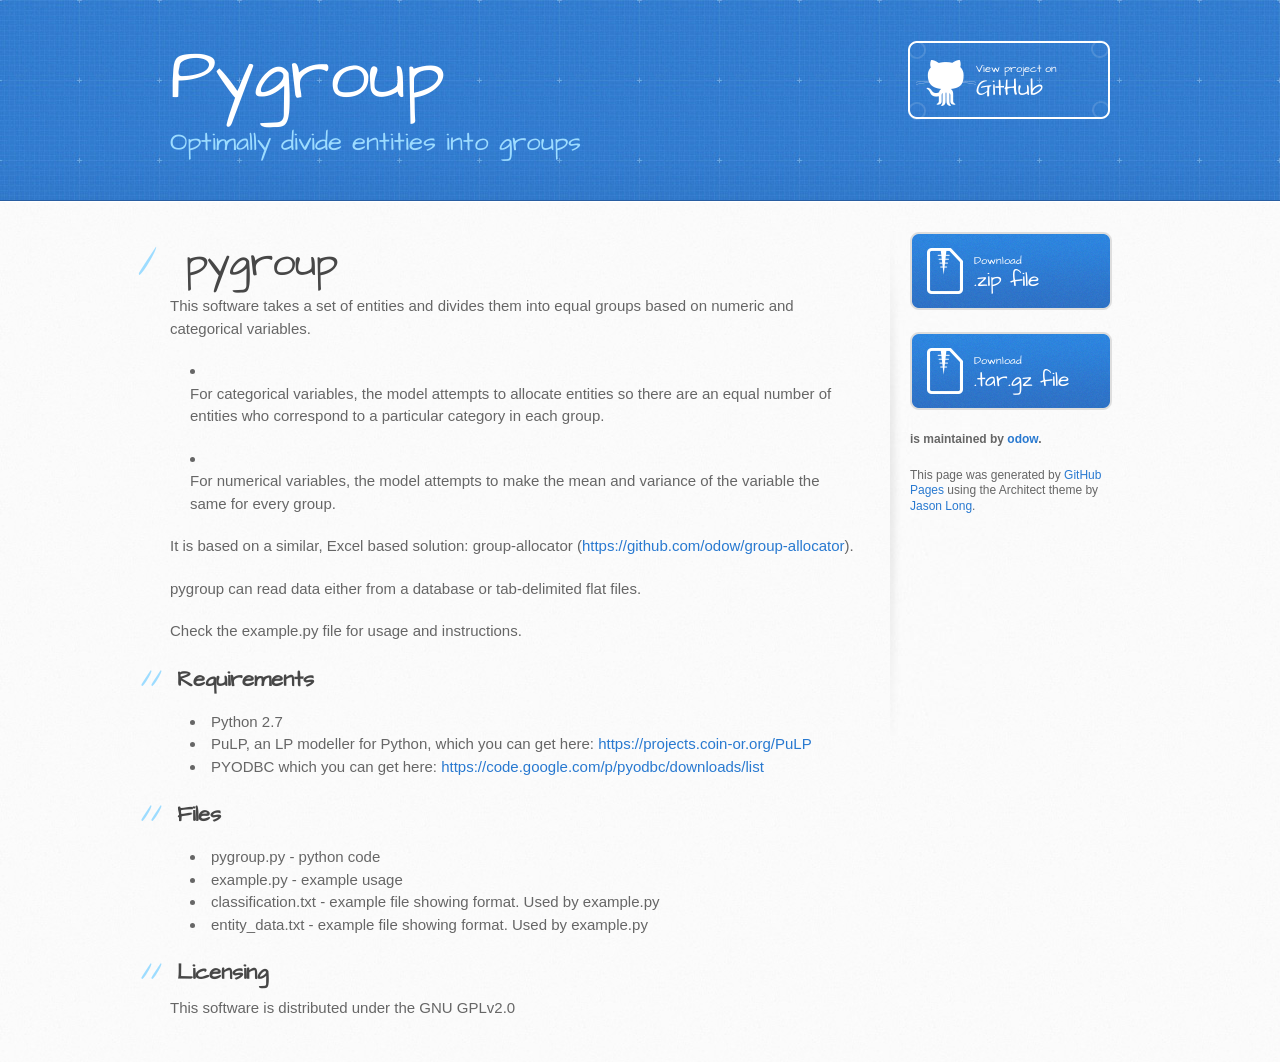
==== index.html @ b66f64a2 "Create gh-pages branch via GitHub" ====
<!DOCTYPE html>
<html>
  <head>
    <meta charset='utf-8'>
    <meta http-equiv="X-UA-Compatible" content="chrome=1">
    <meta name="viewport" content="width=device-width, initial-scale=1, maximum-scale=1">
    <link href='https://fonts.googleapis.com/css?family=Architects+Daughter' rel='stylesheet' type='text/css'>
    <link rel="stylesheet" type="text/css" href="stylesheets/stylesheet.css" media="screen">
    <link rel="stylesheet" type="text/css" href="stylesheets/pygment_trac.css" media="screen">
    <link rel="stylesheet" type="text/css" href="stylesheets/print.css" media="print">

    <!--[if lt IE 9]>
    <script src="//html5shiv.googlecode.com/svn/trunk/html5.js"></script>
    <![endif]-->

    <title>Pygroup by odow</title>
  </head>

  <body>
    <header>
      <div class="inner">
        <h1>Pygroup</h1>
        <h2>Optimally divide entities into groups</h2>
        <a href="https://github.com/odow/pygroup" class="button"><small>View project on</small> GitHub</a>
      </div>
    </header>

    <div id="content-wrapper">
      <div class="inner clearfix">
        <section id="main-content">
          <h1>
<a id="pygroup" class="anchor" href="#pygroup" aria-hidden="true"><span class="octicon octicon-link"></span></a>pygroup</h1>

<p>This software takes a set of entities and divides them into equal groups based on numeric and categorical variables.</p>

<ul>
<li><p>For categorical variables, the model attempts to allocate entities so there are an equal number of entities who correspond to a particular category in each group.</p></li>
<li><p>For numerical variables, the model attempts to make the mean and variance of the variable the same for every group.</p></li>
</ul>

<p>It is based on a similar, Excel based solution: group-allocator (<a href="https://github.com/odow/group-allocator">https://github.com/odow/group-allocator</a>). </p>

<p>pygroup can read data either from a database or tab-delimited flat files.</p>

<p>Check the example.py file for usage and instructions.</p>

<h2>
<a id="requirements" class="anchor" href="#requirements" aria-hidden="true"><span class="octicon octicon-link"></span></a>Requirements</h2>

<ul>
<li>Python 2.7</li>
<li>PuLP, an LP modeller for Python, which you can get here: <a href="https://projects.coin-or.org/PuLP">https://projects.coin-or.org/PuLP</a>
</li>
<li>PYODBC which you can get here:
<a href="https://code.google.com/p/pyodbc/downloads/list">https://code.google.com/p/pyodbc/downloads/list</a>
</li>
</ul>

<h2>
<a id="files" class="anchor" href="#files" aria-hidden="true"><span class="octicon octicon-link"></span></a>Files</h2>

<ul>
<li>pygroup.py - python code</li>
<li>example.py - example usage</li>
<li>classification.txt - example file showing format. Used by example.py</li>
<li>entity_data.txt - example file showing format. Used by example.py</li>
</ul>

<h2>
<a id="licensing" class="anchor" href="#licensing" aria-hidden="true"><span class="octicon octicon-link"></span></a>Licensing</h2>

<p>This software is distributed under the GNU GPLv2.0</p>
        </section>

        <aside id="sidebar">
          <a href="https://github.com/odow/pygroup/zipball/master" class="button">
            <small>Download</small>
            .zip file
          </a>
          <a href="https://github.com/odow/pygroup/tarball/master" class="button">
            <small>Download</small>
            .tar.gz file
          </a>

          <p class="repo-owner"><a href="https://github.com/odow/pygroup"></a> is maintained by <a href="https://github.com/odow">odow</a>.</p>

          <p>This page was generated by <a href="https://pages.github.com">GitHub Pages</a> using the Architect theme by <a href="https://twitter.com/jasonlong">Jason Long</a>.</p>
        </aside>
      </div>
    </div>

  
  </body>
</html>
---- stylesheets/stylesheet.css ----
/*! normalize.css v3.0.2 | MIT License | git.io/normalize */

/**
 * 1. Set default font family to sans-serif.
 * 2. Prevent iOS text size adjust after orientation change, without disabling
 *    user zoom.
 */

html {
  font-family: sans-serif; /* 1 */
  -ms-text-size-adjust: 100%; /* 2 */
  -webkit-text-size-adjust: 100%; /* 2 */
}

/**
 * Remove default margin.
 */

body {
  margin: 0;
}

/* HTML5 display definitions
   ========================================================================== */

/**
 * Correct `block` display not defined for any HTML5 element in IE 8/9.
 * Correct `block` display not defined for `details` or `summary` in IE 10/11
 * and Firefox.
 * Correct `block` display not defined for `main` in IE 11.
 */

article,
aside,
details,
figcaption,
figure,
footer,
header,
hgroup,
main,
menu,
nav,
section,
summary {
  display: block;
}

/**
 * 1. Correct `inline-block` display not defined in IE 8/9.
 * 2. Normalize vertical alignment of `progress` in Chrome, Firefox, and Opera.
 */

audio,
canvas,
progress,
video {
  display: inline-block; /* 1 */
  vertical-align: baseline; /* 2 */
}

/**
 * Prevent modern browsers from displaying `audio` without controls.
 * Remove excess height in iOS 5 devices.
 */

audio:not([controls]) {
  display: none;
  height: 0;
}

/**
 * Address `[hidden]` styling not present in IE 8/9/10.
 * Hide the `template` element in IE 8/9/11, Safari, and Firefox < 22.
 */

[hidden],
template {
  display: none;
}

/* Links
   ========================================================================== */

/**
 * Remove the gray background color from active links in IE 10.
 */

a {
  background-color: transparent;
}

/**
 * Improve readability when focused and also mouse hovered in all browsers.
 */

a:active,
a:hover {
  outline: 0;
}

/* Text-level semantics
   ========================================================================== */

/**
 * Address styling not present in IE 8/9/10/11, Safari, and Chrome.
 */

abbr[title] {
  border-bottom: 1px dotted;
}

/**
 * Address style set to `bolder` in Firefox 4+, Safari, and Chrome.
 */

b,
strong {
  font-weight: bold;
}

/**
 * Address styling not present in Safari and Chrome.
 */

dfn {
  font-style: italic;
}

/**
 * Address variable `h1` font-size and margin within `section` and `article`
 * contexts in Firefox 4+, Safari, and Chrome.
 */

h1 {
  font-size: 2em;
  margin: 0.67em 0;
}

/**
 * Address styling not present in IE 8/9.
 */

mark {
  background: #ff0;
  color: #000;
}

/**
 * Address inconsistent and variable font size in all browsers.
 */

small {
  font-size: 80%;
}

/**
 * Prevent `sub` and `sup` affecting `line-height` in all browsers.
 */

sub,
sup {
  font-size: 75%;
  line-height: 0;
  position: relative;
  vertical-align: baseline;
}

sup {
  top: -0.5em;
}

sub {
  bottom: -0.25em;
}

/* Embedded content
   ========================================================================== */

/**
 * Remove border when inside `a` element in IE 8/9/10.
 */

img {
  border: 0;
}

/**
 * Correct overflow not hidden in IE 9/10/11.
 */

svg:not(:root) {
  overflow: hidden;
}

/* Grouping content
   ========================================================================== */

/**
 * Address margin not present in IE 8/9 and Safari.
 */

figure {
  margin: 1em 40px;
}

/**
 * Address differences between Firefox and other browsers.
 */

hr {
  -moz-box-sizing: content-box;
  box-sizing: content-box;
  height: 0;
}

/**
 * Contain overflow in all browsers.
 */

pre {
  overflow: auto;
}

/**
 * Address odd `em`-unit font size rendering in all browsers.
 */

code,
kbd,
pre,
samp {
  font-family: monospace, monospace;
  font-size: 1em;
}

/* Forms
   ========================================================================== */

/**
 * Known limitation: by default, Chrome and Safari on OS X allow very limited
 * styling of `select`, unless a `border` property is set.
 */

/**
 * 1. Correct color not being inherited.
 *    Known issue: affects color of disabled elements.
 * 2. Correct font properties not being inherited.
 * 3. Address margins set differently in Firefox 4+, Safari, and Chrome.
 */

button,
input,
optgroup,
select,
textarea {
  color: inherit; /* 1 */
  font: inherit; /* 2 */
  margin: 0; /* 3 */
}

/**
 * Address `overflow` set to `hidden` in IE 8/9/10/11.
 */

button {
  overflow: visible;
}

/**
 * Address inconsistent `text-transform` inheritance for `button` and `select`.
 * All other form control elements do not inherit `text-transform` values.
 * Correct `button` style inheritance in Firefox, IE 8/9/10/11, and Opera.
 * Correct `select` style inheritance in Firefox.
 */

button,
select {
  text-transform: none;
}

/**
 * 1. Avoid the WebKit bug in Android 4.0.* where (2) destroys native `audio`
 *    and `video` controls.
 * 2. Correct inability to style clickable `input` types in iOS.
 * 3. Improve usability and consistency of cursor style between image-type
 *    `input` and others.
 */

button,
html input[type="button"], /* 1 */
input[type="reset"],
input[type="submit"] {
  -webkit-appearance: button; /* 2 */
  cursor: pointer; /* 3 */
}

/**
 * Re-set default cursor for disabled elements.
 */

button[disabled],
html input[disabled] {
  cursor: default;
}

/**
 * Remove inner padding and border in Firefox 4+.
 */

button::-moz-focus-inner,
input::-moz-focus-inner {
  border: 0;
  padding: 0;
}

/**
 * Address Firefox 4+ setting `line-height` on `input` using `!important` in
 * the UA stylesheet.
 */

input {
  line-height: normal;
}

/**
 * It's recommended that you don't attempt to style these elements.
 * Firefox's implementation doesn't respect box-sizing, padding, or width.
 *
 * 1. Address box sizing set to `content-box` in IE 8/9/10.
 * 2. Remove excess padding in IE 8/9/10.
 */

input[type="checkbox"],
input[type="radio"] {
  box-sizing: border-box; /* 1 */
  padding: 0; /* 2 */
}

/**
 * Fix the cursor style for Chrome's increment/decrement buttons. For certain
 * `font-size` values of the `input`, it causes the cursor style of the
 * decrement button to change from `default` to `text`.
 */

input[type="number"]::-webkit-inner-spin-button,
input[type="number"]::-webkit-outer-spin-button {
  height: auto;
}

/**
 * 1. Address `appearance` set to `searchfield` in Safari and Chrome.
 * 2. Address `box-sizing` set to `border-box` in Safari and Chrome
 *    (include `-moz` to future-proof).
 */

input[type="search"] {
  -webkit-appearance: textfield; /* 1 */
  -moz-box-sizing: content-box;
  -webkit-box-sizing: content-box; /* 2 */
  box-sizing: content-box;
}

/**
 * Remove inner padding and search cancel button in Safari and Chrome on OS X.
 * Safari (but not Chrome) clips the cancel button when the search input has
 * padding (and `textfield` appearance).
 */

input[type="search"]::-webkit-search-cancel-button,
input[type="search"]::-webkit-search-decoration {
  -webkit-appearance: none;
}

/**
 * Define consistent border, margin, and padding.
 */

fieldset {
  border: 1px solid #c0c0c0;
  margin: 0 2px;
  padding: 0.35em 0.625em 0.75em;
}

/**
 * 1. Correct `color` not being inherited in IE 8/9/10/11.
 * 2. Remove padding so people aren't caught out if they zero out fieldsets.
 */

legend {
  border: 0; /* 1 */
  padding: 0; /* 2 */
}

/**
 * Remove default vertical scrollbar in IE 8/9/10/11.
 */

textarea {
  overflow: auto;
}

/**
 * Don't inherit the `font-weight` (applied by a rule above).
 * NOTE: the default cannot safely be changed in Chrome and Safari on OS X.
 */

optgroup {
  font-weight: bold;
}

/* Tables
   ========================================================================== */

/**
 * Remove most spacing between table cells.
 */

table {
  border-collapse: collapse;
  border-spacing: 0;
}

td,
th {
  padding: 0;
}

/* LAYOUT STYLES */
body {
  font-size: 15px;
  line-height: 1.5;
  background: #fafafa url(../images/body-bg.jpg) 0 0 repeat;
  font-family: 'Helvetica Neue', Helvetica, Arial, serif;
  font-weight: 400;
  color: #666;
}

p {
  margin-top: 0;
}

a {
  color: #2879d0;
}
a:hover {
  color: #2268b2;
}

header {
  padding-top: 40px;
  padding-bottom: 40px;
  font-family: 'Architects Daughter', 'Helvetica Neue', Helvetica, Arial, serif;
  background: #2e7bcf url(../images/header-bg.jpg) 0 0 repeat-x;
  border-bottom: solid 1px #275da1;
}

header h1 {
  letter-spacing: -1px;
  font-size: 72px;
  font-weight: normal;
  color: #fff;
  line-height: 1;
  margin-top: 0;
  margin-bottom: 0.2em;
  width: 540px;
}

header h2 {
  font-size: 26px;
  color: #9ddcff;
  font-weight: normal;
  line-height: 1.3;
  width: 540px;
  letter-spacing: 0;
  margin-top: 0;
  margin-bottom: 0;
}

.inner {
  position: relative;
  width: 940px;
  margin: 0 auto;
}

#content-wrapper {
  border-top: solid 1px #fff;
  padding-top: 30px;
}

#main-content {
  width: 690px;
  float: left;
}

#main-content img {
  max-width: 100%;
}

aside#sidebar {
  width: 200px;
  padding-left: 20px;
  min-height: 504px;
  float: right;
  background: transparent url(../images/sidebar-bg.jpg) 0 0 no-repeat;
  font-size: 12px;
  line-height: 1.3;
}

aside#sidebar p.repo-owner,
aside#sidebar p.repo-owner a {
  font-weight: bold;
}

#downloads {
  margin-bottom: 40px;
}

a.button {
  width: 134px;
  height: 58px;
  line-height: 1.2;
  font-size: 23px;
  color: #fff;
  padding-left: 68px;
  padding-top: 22px;
  font-family: 'Architects Daughter', 'Helvetica Neue', Helvetica, Arial, serif;
}
a.button small {
  display: block;
  font-size: 11px;
}
header a.button {
  position: absolute;
  right: 0;
  top: 0;
  background: transparent url(../images/github-button.png) 0 0 no-repeat;
}
aside a.button {
  width: 138px;
  padding-left: 64px;
  display: block;
  background: transparent url(../images/download-button.png) 0 0 no-repeat;
  margin-bottom: 20px;
  font-size: 21px;
}

code, pre {
  font-family: Monaco, "Bitstream Vera Sans Mono", "Lucida Console", Terminal, monospace;
  color: #222;
  margin-bottom: 30px;
  font-size: 13px;
}

code {
  background-color: #f2f8fc;
  border: solid 1px #dbe7f3;
  padding: 0 3px;
}

pre {
  padding: 20px;
  background: #fff;
  text-shadow: none;
  overflow: auto;
  border: solid 1px #f2f2f2;
}
pre code {
  color: #2879d0;
  background-color: #fff;
  border: none;
  padding: 0;
}

ul, ol, dl {
  margin-bottom: 20px;
}


/* COMMON STYLES */

hr {
  height: 0;
  margin-top: 1em;
  margin-bottom: 1em;
  border: 0;
  border-top: solid 1px #ddd;
}

table {
  width: 100%;
  border: 1px solid #ebebeb;
}

th {
  font-weight: 500;
}

td {
  border: 1px solid #ebebeb;
  text-align: center;
  font-weight: 300;
}

form {
  background: #f2f2f2;
  padding: 20px;

}


/* GENERAL ELEMENT TYPE STYLES */

#main-content h1 {
  font-family: 'Architects Daughter', 'Helvetica Neue', Helvetica, Arial, serif;
  font-size: 2.8em;
  font-weight: normal;
  letter-spacing: -1px;
  margin-top: 0;
  margin-bottom: 0;
  color: #474747;
  text-indent: 6px;
}

#main-content h1:before {
  content: "/";
  color: #9ddcff;
  padding-right: 0.3em;
  margin-left: -0.9em;
}

#main-content h2 {
  font-family: 'Architects Daughter', 'Helvetica Neue', Helvetica, Arial, serif;
  font-size: 22px;
  font-weight: bold;
  margin-bottom: 8px;
  color: #474747;
  text-indent: 4px;
}
#main-content h2:before {
  content: "//";
  color: #9ddcff;
  padding-right: 0.3em;
  margin-left: -1.5em;
}

#main-content h3 {
  font-family: 'Architects Daughter', 'Helvetica Neue', Helvetica, Arial, serif;
  font-size: 18px;
  font-weight: bold;
  margin-top: 24px;
  margin-bottom: 8px;
  color: #474747;
  text-indent: 3px;
}

#main-content h3:before {
  content: "///";
  color: #9ddcff;
  padding-right: 0.3em;
  margin-left: -2em;
}

#main-content h4 {
  font-family: 'Architects Daughter', 'Helvetica Neue', Helvetica, Arial, serif;
  font-size: 15px;
  font-weight: bold;
  margin-bottom: 8px;
  color: #474747;
  text-indent: 3px;
}

h4:before {
  content: "////";
  color: #9ddcff;
  padding-right: 0.3em;
  margin-left: -2.8em;
}

#main-content h5 {
  font-family: 'Architects Daughter', 'Helvetica Neue', Helvetica, Arial, serif;
  font-size: 14px;
  margin-bottom: 8px;
  color: #474747;
  text-indent: 3px;
}
h5:before {
  content: "/////";
  color: #9ddcff;
  padding-right: 0.3em;
  margin-left: -3.2em;
}

#main-content h6 {
  font-family: 'Architects Daughter', 'Helvetica Neue', Helvetica, Arial, serif;
  font-size: .8em;
  margin-bottom: 8px;
  color: #474747;
  text-indent: 3px;
}
h6:before {
  content: "//////";
  color: #9ddcff;
  padding-right: 0.3em;
  margin-left: -3.7em;
}

p {
  margin-bottom: 20px;
}

a {
  text-decoration: none;
}

p a {
  font-weight: 400;
}

blockquote {
  font-size: 1.6em;
  border-left: 10px solid #e9e9e9;
  margin-bottom: 20px;
  padding: 0 0 0 30px;
}

ul {
  list-style: disc inside;
  padding-left: 20px;
}

ol {
  list-style: decimal inside;
  padding-left: 3px;
}

dl dd {
  font-style: italic;
  font-weight: 100;
}

footer {
  background: transparent url('../images/hr.png') 0 0 no-repeat;
  margin-top: 40px;
  padding-top: 20px;
  padding-bottom: 30px;
  font-size: 13px;
  color: #aaa;
}

footer a {
  color: #666;
}
footer a:hover {
  color: #444;
}

/* MISC */
.clearfix:after {
  clear: both;
  content: '.';
  display: block;
  visibility: hidden;
  height: 0;
}

.clearfix {display: inline-block;}
* html .clearfix {height: 1%;}
.clearfix {display: block;}

/* #Media Queries
================================================== */

/* Smaller than standard 960 (devices and browsers) */
@media only screen and (max-width: 959px) {}

/* Tablet Portrait size to standard 960 (devices and browsers) */
@media only screen and (min-width: 768px) and (max-width: 959px) {
  .inner {
    width: 740px;
  }
  header h1, header h2 {
    width: 340px;
  }
  header h1 {
    font-size: 60px;
  }
  header h2 {
    font-size: 30px;
  }
  #main-content {
    width: 490px;
  }
  #main-content h1:before,
  #main-content h2:before,
  #main-content h3:before,
  #main-content h4:before,
  #main-content h5:before,
  #main-content h6:before {
    content: none;
    padding-right: 0;
    margin-left: 0;
  }
}

/* All Mobile Sizes (devices and browser) */
@media only screen and (max-width: 767px) {
  .inner {
    width: 93%;
  }
  header {
    padding: 20px 0;
  }
  header .inner {
    position: relative;
  }
  header h1, header h2 {
    width: 100%;
  }
  header h1 {
    font-size: 48px;
  }
  header h2 {
    font-size: 24px;
  }
  header a.button {
    background-image: none;
    width: auto;
    height: auto;
    display: inline-block;
    margin-top: 15px;
    padding: 5px 10px;
    position: relative;
    text-align: center;
    font-size: 13px;
    line-height: 1;
    background-color: #9ddcff;
    color: #2879d0;
    -moz-border-radius: 5px;
    -webkit-border-radius: 5px;
    border-radius: 5px;
  }
  header a.button small {
    font-size: 13px;
    display: inline;
  }
  #main-content,
  aside#sidebar {
    float: none;
    width: 100% ! important;
  }
  aside#sidebar {
    background-image: none;
    margin-top: 20px;
    border-top: solid 1px #ddd;
    padding: 20px 0;
    min-height: 0;
  }
  aside#sidebar a.button {
    display: none;
  }
  #main-content h1:before,
  #main-content h2:before,
  #main-content h3:before,
  #main-content h4:before,
  #main-content h5:before,
  #main-content h6:before {
    content: none;
    padding-right: 0;
    margin-left: 0;
  }
}

/* Mobile Landscape Size to Tablet Portrait (devices and browsers) */
@media only screen and (min-width: 480px) and (max-width: 767px) {}

/* Mobile Portrait Size to Mobile Landscape Size (devices and browsers) */
@media only screen and (max-width: 479px) {}
---- stylesheets/pygment_trac.css ----
.highlight  { background: #ffffff; }
.highlight .c { color: #999988; font-style: italic } /* Comment */
.highlight .err { color: #a61717; background-color: #e3d2d2 } /* Error */
.highlight .k { font-weight: bold } /* Keyword */
.highlight .o { font-weight: bold } /* Operator */
.highlight .cm { color: #999988; font-style: italic } /* Comment.Multiline */
.highlight .cp { color: #999999; font-weight: bold } /* Comment.Preproc */
.highlight .c1 { color: #999988; font-style: italic } /* Comment.Single */
.highlight .cs { color: #999999; font-weight: bold; font-style: italic } /* Comment.Special */
.highlight .gd { color: #000000; background-color: #ffdddd } /* Generic.Deleted */
.highlight .gd .x { color: #000000; background-color: #ffaaaa } /* Generic.Deleted.Specific */
.highlight .ge { font-style: italic } /* Generic.Emph */
.highlight .gr { color: #aa0000 } /* Generic.Error */
.highlight .gh { color: #999999 } /* Generic.Heading */
.highlight .gi { color: #000000; background-color: #ddffdd } /* Generic.Inserted */
.highlight .gi .x { color: #000000; background-color: #aaffaa } /* Generic.Inserted.Specific */
.highlight .go { color: #888888 } /* Generic.Output */
.highlight .gp { color: #555555 } /* Generic.Prompt */
.highlight .gs { font-weight: bold } /* Generic.Strong */
.highlight .gu { color: #800080; font-weight: bold; } /* Generic.Subheading */
.highlight .gt { color: #aa0000 } /* Generic.Traceback */
.highlight .kc { font-weight: bold } /* Keyword.Constant */
.highlight .kd { font-weight: bold } /* Keyword.Declaration */
.highlight .kn { font-weight: bold } /* Keyword.Namespace */
.highlight .kp { font-weight: bold } /* Keyword.Pseudo */
.highlight .kr { font-weight: bold } /* Keyword.Reserved */
.highlight .kt { color: #445588; font-weight: bold } /* Keyword.Type */
.highlight .m { color: #009999 } /* Literal.Number */
.highlight .s { color: #d14 } /* Literal.String */
.highlight .na { color: #008080 } /* Name.Attribute */
.highlight .nb { color: #0086B3 } /* Name.Builtin */
.highlight .nc { color: #445588; font-weight: bold } /* Name.Class */
.highlight .no { color: #008080 } /* Name.Constant */
.highlight .ni { color: #800080 } /* Name.Entity */
.highlight .ne { color: #990000; font-weight: bold } /* Name.Exception */
.highlight .nf { color: #990000; font-weight: bold } /* Name.Function */
.highlight .nn { color: #555555 } /* Name.Namespace */
.highlight .nt { color: #000080 } /* Name.Tag */
.highlight .nv { color: #008080 } /* Name.Variable */
.highlight .ow { font-weight: bold } /* Operator.Word */
.highlight .w { color: #bbbbbb } /* Text.Whitespace */
.highlight .mf { color: #009999 } /* Literal.Number.Float */
.highlight .mh { color: #009999 } /* Literal.Number.Hex */
.highlight .mi { color: #009999 } /* Literal.Number.Integer */
.highlight .mo { color: #009999 } /* Literal.Number.Oct */
.highlight .sb { color: #d14 } /* Literal.String.Backtick */
.highlight .sc { color: #d14 } /* Literal.String.Char */
.highlight .sd { color: #d14 } /* Literal.String.Doc */
.highlight .s2 { color: #d14 } /* Literal.String.Double */
.highlight .se { color: #d14 } /* Literal.String.Escape */
.highlight .sh { color: #d14 } /* Literal.String.Heredoc */
.highlight .si { color: #d14 } /* Literal.String.Interpol */
.highlight .sx { color: #d14 } /* Literal.String.Other */
.highlight .sr { color: #009926 } /* Literal.String.Regex */
.highlight .s1 { color: #d14 } /* Literal.String.Single */
.highlight .ss { color: #990073 } /* Literal.String.Symbol */
.highlight .bp { color: #999999 } /* Name.Builtin.Pseudo */
.highlight .vc { color: #008080 } /* Name.Variable.Class */
.highlight .vg { color: #008080 } /* Name.Variable.Global */
.highlight .vi { color: #008080 } /* Name.Variable.Instance */
.highlight .il { color: #009999 } /* Literal.Number.Integer.Long */

.type-csharp .highlight .k { color: #0000FF }
.type-csharp .highlight .kt { color: #0000FF }
.type-csharp .highlight .nf { color: #000000; font-weight: normal }
.type-csharp .highlight .nc { color: #2B91AF }
.type-csharp .highlight .nn { color: #000000 }
.type-csharp .highlight .s { color: #A31515 }
.type-csharp .highlight .sc { color: #A31515 }
---- stylesheets/print.css ----
html, body, div, span, applet, object, iframe,
h1, h2, h3, h4, h5, h6, p, blockquote, pre,
a, abbr, acronym, address, big, cite, code,
del, dfn, em, img, ins, kbd, q, s, samp,
small, strike, strong, sub, sup, tt, var,
b, u, i, center,
dl, dt, dd, ol, ul, li,
fieldset, form, label, legend,
table, caption, tbody, tfoot, thead, tr, th, td,
article, aside, canvas, details, embed, 
figure, figcaption, footer, header, hgroup, 
menu, nav, output, ruby, section, summary,
time, mark, audio, video {
  margin: 0;
  padding: 0;
  border: 0;
  font-size: 100%;
  font: inherit;
  vertical-align: baseline;
}
/* HTML5 display-role reset for older browsers */
article, aside, details, figcaption, figure, 
footer, header, hgroup, menu, nav, section {
  display: block;
}
body {
  line-height: 1;
}
ol, ul {
  list-style: none;
}
blockquote, q {
  quotes: none;
}
blockquote:before, blockquote:after,
q:before, q:after {
  content: '';
  content: none;
}
table {
  border-collapse: collapse;
  border-spacing: 0;
}
body {
  font-size: 13px;
  line-height: 1.5; 
  font-family: 'Helvetica Neue', Helvetica, Arial, serif;
  color: #000;
}

a {
  color: #d5000d;
  font-weight: bold;
}

header {
  padding-top: 35px;
  padding-bottom: 10px;
}

header h1 {
  font-weight: bold;
  letter-spacing: -1px;
  font-size: 48px;
  color: #303030;
  line-height: 1.2;
}

header h2 {
  letter-spacing: -1px;
  font-size: 24px;
  color: #aaa;
  font-weight: normal;
  line-height: 1.3;
}
#downloads {
  display: none;
}
#main_content {
  padding-top: 20px;
}

code, pre {
  font-family: Monaco, "Bitstream Vera Sans Mono", "Lucida Console", Terminal;
  color: #222;
  margin-bottom: 30px;
  font-size: 12px;
}

code {
  padding: 0 3px;
}

pre {
  border: solid 1px #ddd;
  padding: 20px;
  overflow: auto;
}
pre code {
  padding: 0;
}

ul, ol, dl {
  margin-bottom: 20px;
}


/* COMMON STYLES */

table {
  width: 100%;
  border: 1px solid #ebebeb;
}

th {
  font-weight: 500;
}

td {
  border: 1px solid #ebebeb;
  text-align: center; 
  font-weight: 300;
}

form {
  background: #f2f2f2;
  padding: 20px;
  
}


/* GENERAL ELEMENT TYPE STYLES */

h1 {
  font-size: 2.8em;
} 

h2 {
  font-size: 22px;
  font-weight: bold;
  color: #303030;
  margin-bottom: 8px;
} 

h3 {
  color: #d5000d;
  font-size: 18px;
  font-weight: bold;
  margin-bottom: 8px;
} 
 
h4 {
  font-size: 16px;
  color: #303030;
  font-weight: bold;
} 

h5 {
  font-size: 1em;
  color: #303030;
} 

h6 {
  font-size: .8em;
  color: #303030;
} 

p {
  font-weight: 300;
  margin-bottom: 20px;
}
 
a {
  text-decoration: none;
}

p a {
  font-weight: 400;
}

blockquote {
  font-size: 1.6em;
  border-left: 10px solid #e9e9e9;
  margin-bottom: 20px;
  padding: 0 0 0 30px;
}

ul li {
  list-style: disc inside;
  padding-left: 20px;
}

ol li {
  list-style: decimal inside;
  padding-left: 3px;
}

dl dd {
  font-style: italic;
  font-weight: 100;
}

footer {
  margin-top: 40px;
  padding-top: 20px;
  padding-bottom: 30px;
  font-size: 13px;
  color: #aaa;
}

footer a {
  color: #666;
}

/* MISC */
.clearfix:after {
  clear: both;
  content: '.';
  display: block;
  visibility: hidden;
  height: 0;
}

.clearfix {display: inline-block;}
* html .clearfix {height: 1%;}
.clearfix {display: block;}
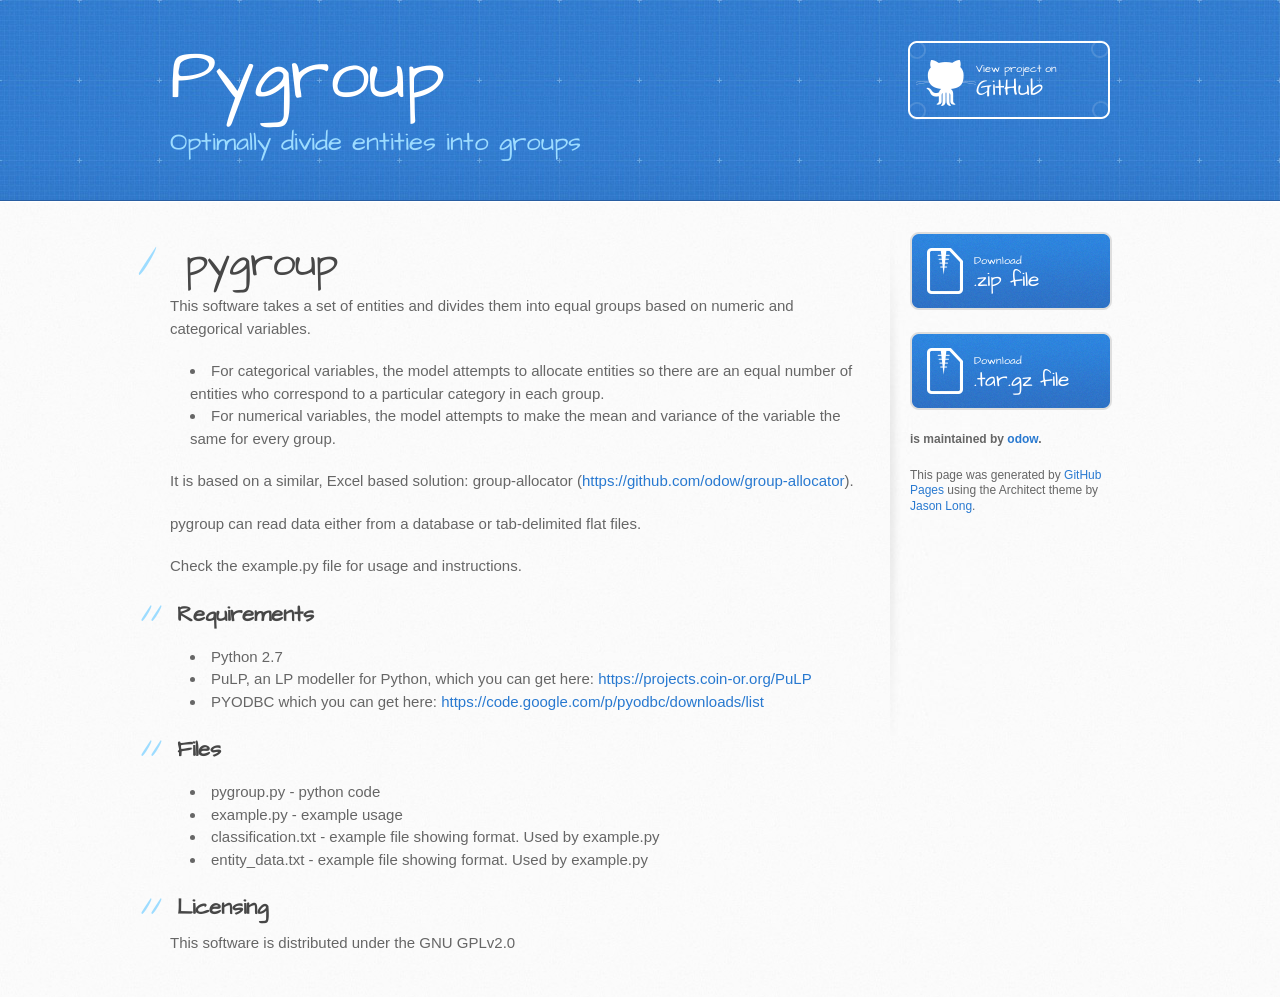
==== commit 47b45a6f: "fixed bullet list issue" ====
--- a/index.html
+++ b/index.html
@@ -34,8 +34,8 @@
 <p>This software takes a set of entities and divides them into equal groups based on numeric and categorical variables.</p>
 
 <ul>
-<li><p>For categorical variables, the model attempts to allocate entities so there are an equal number of entities who correspond to a particular category in each group.</p></li>
-<li><p>For numerical variables, the model attempts to make the mean and variance of the variable the same for every group.</p></li>
+<li>For categorical variables, the model attempts to allocate entities so there are an equal number of entities who correspond to a particular category in each group.</li>
+<li>For numerical variables, the model attempts to make the mean and variance of the variable the same for every group.</li>
 </ul>
 
 <p>It is based on a similar, Excel based solution: group-allocator (<a href="https://github.com/odow/group-allocator">https://github.com/odow/group-allocator</a>). </p>
